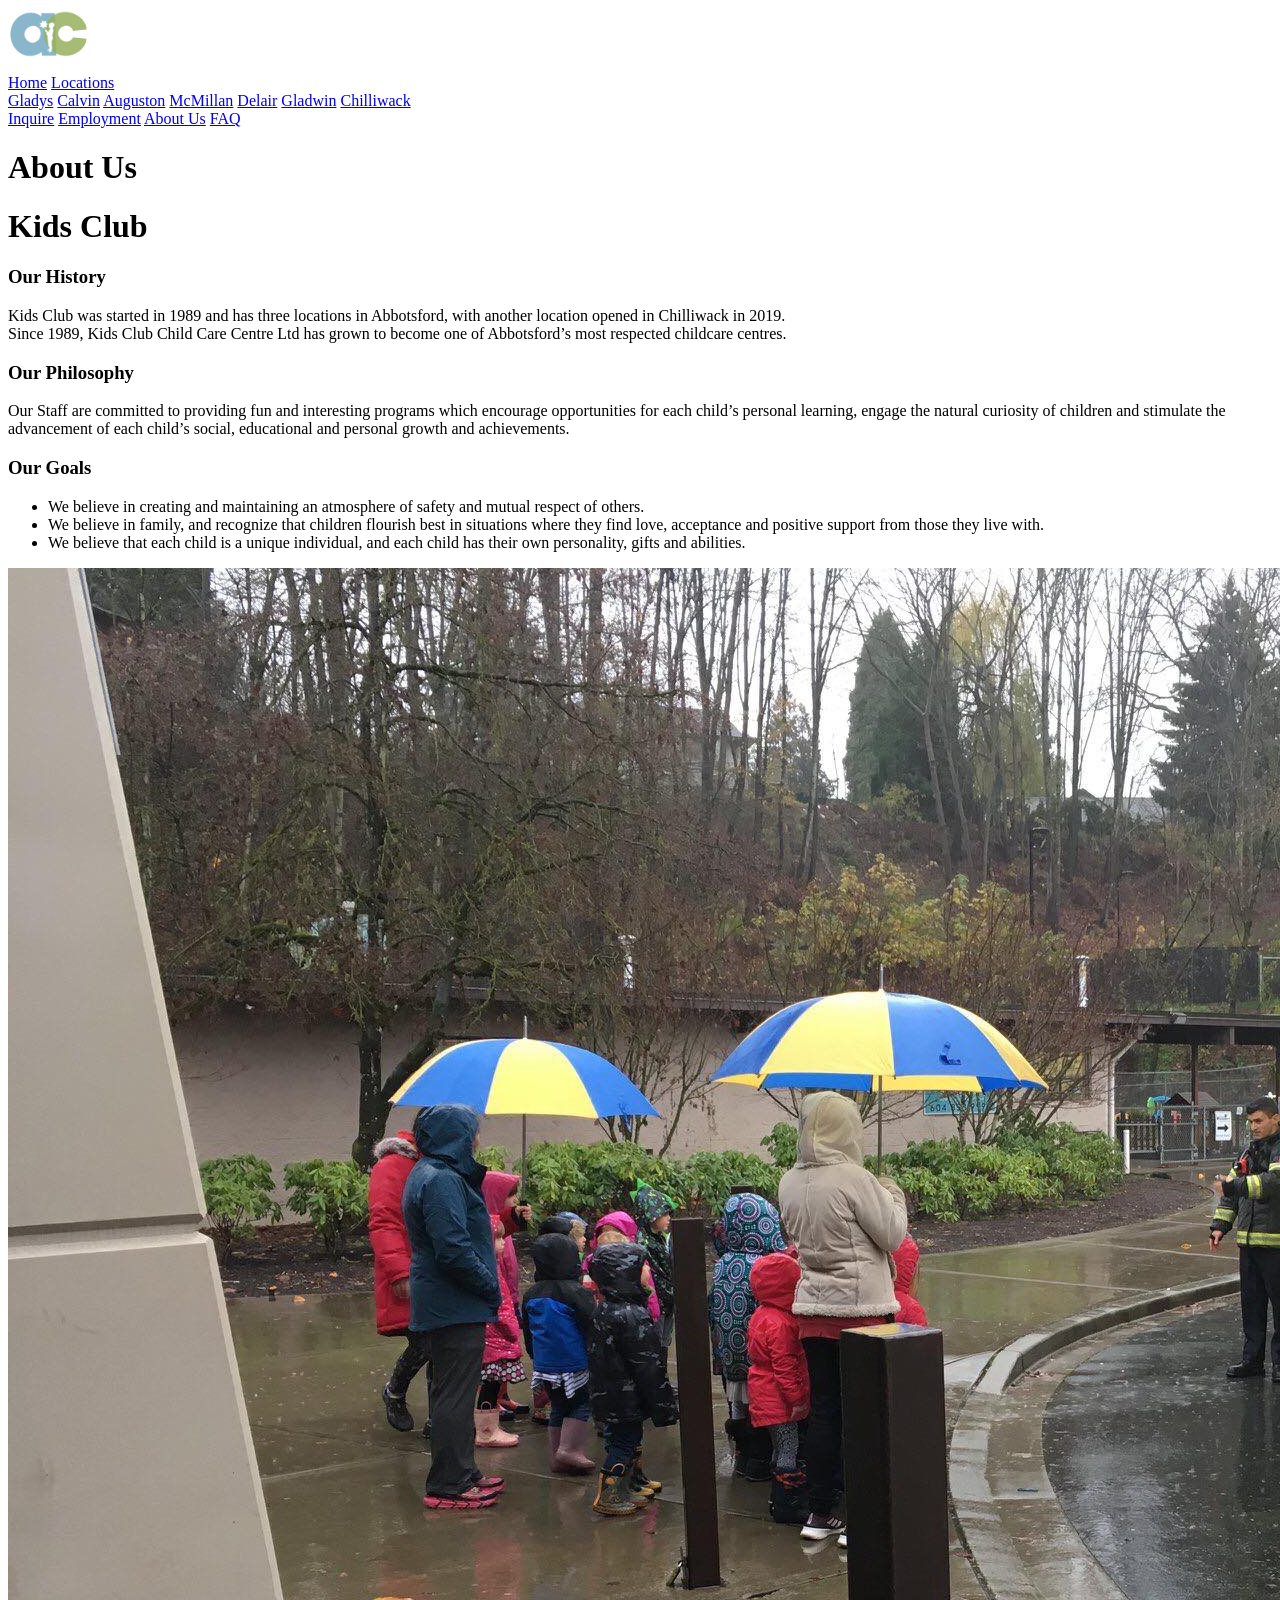
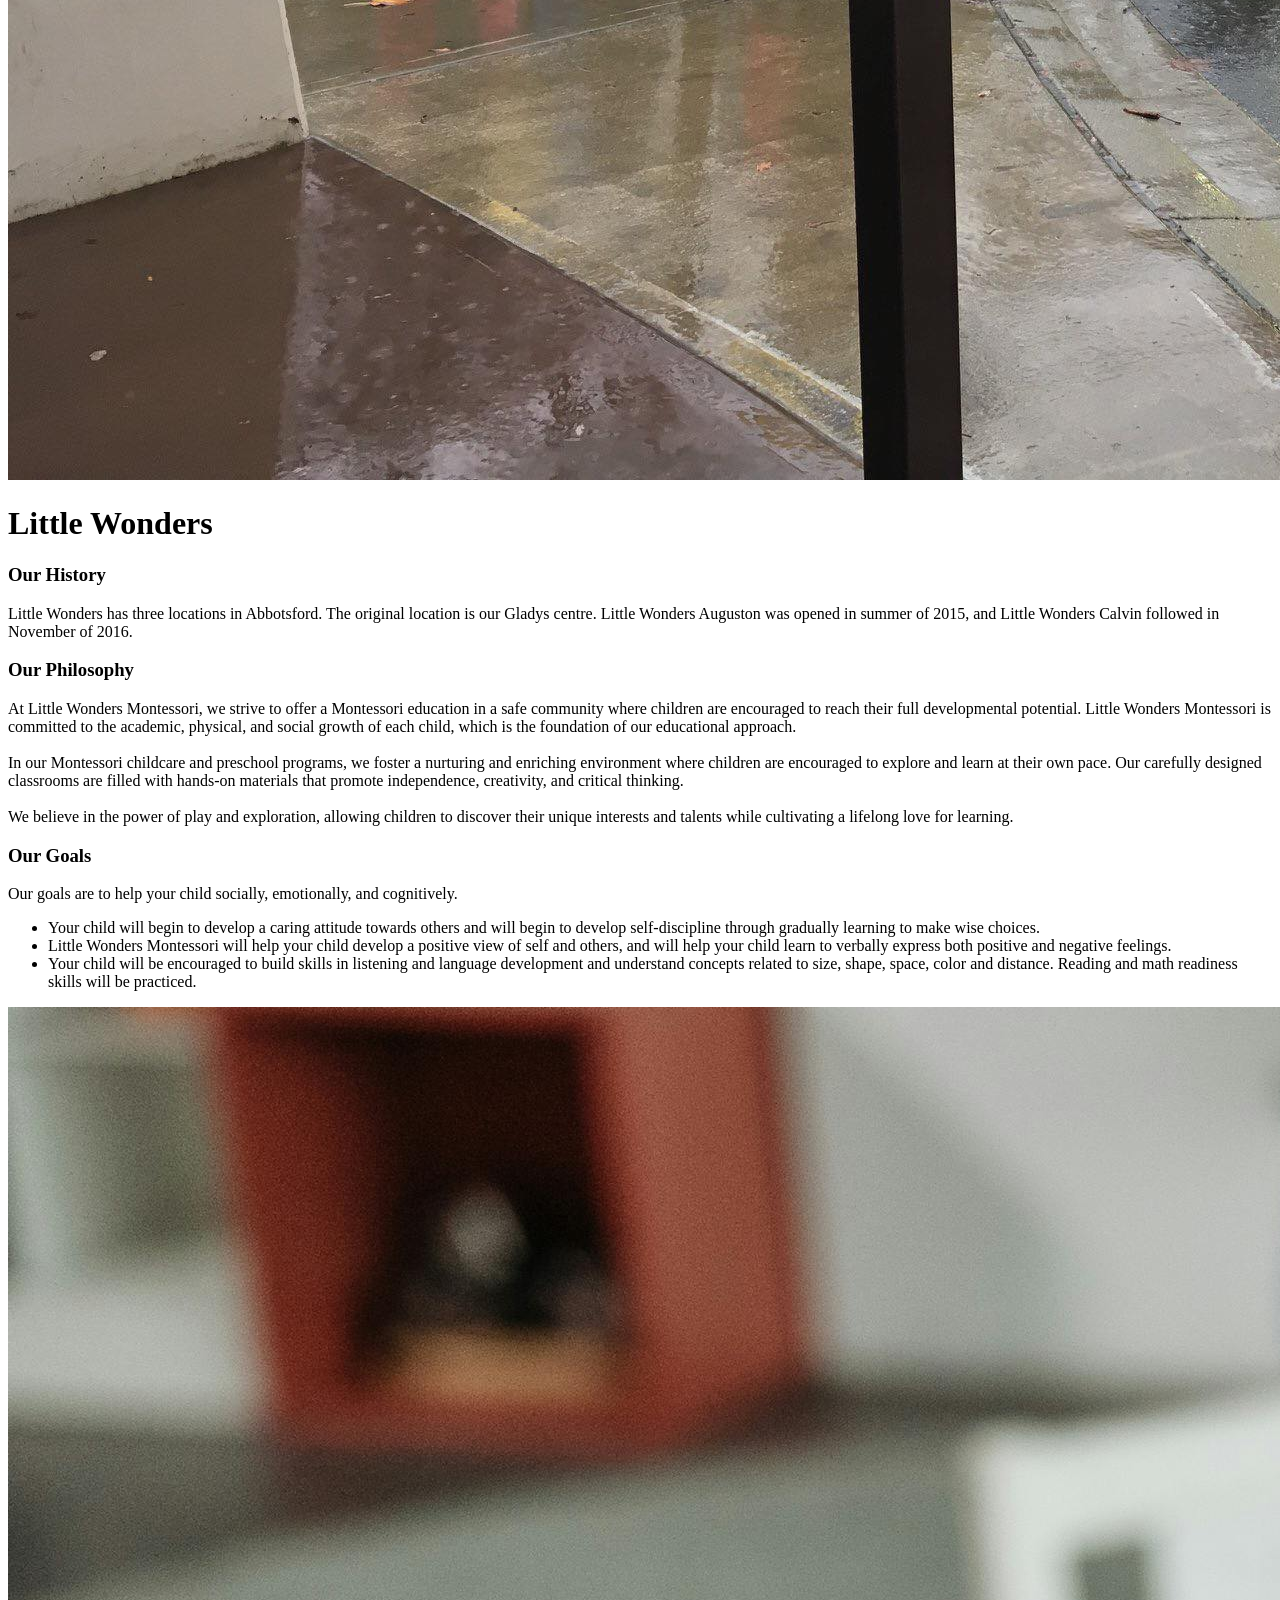
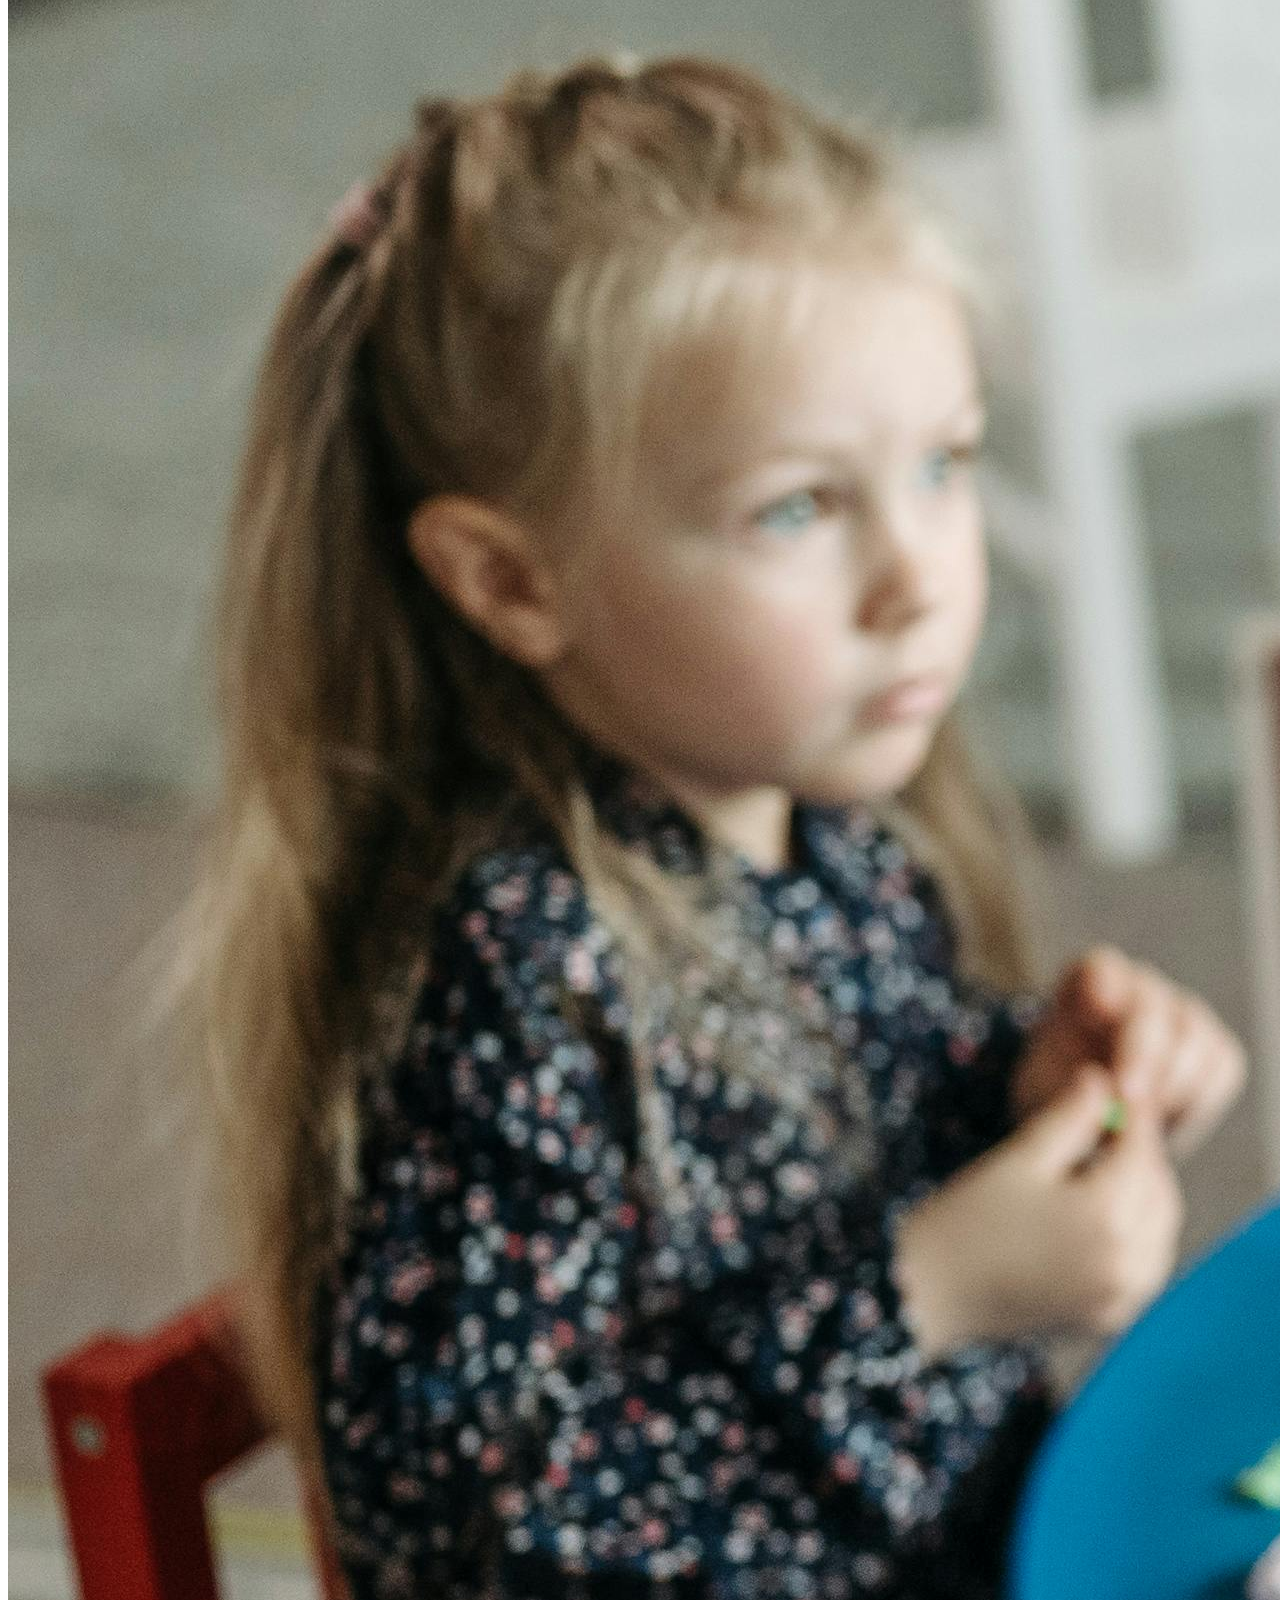
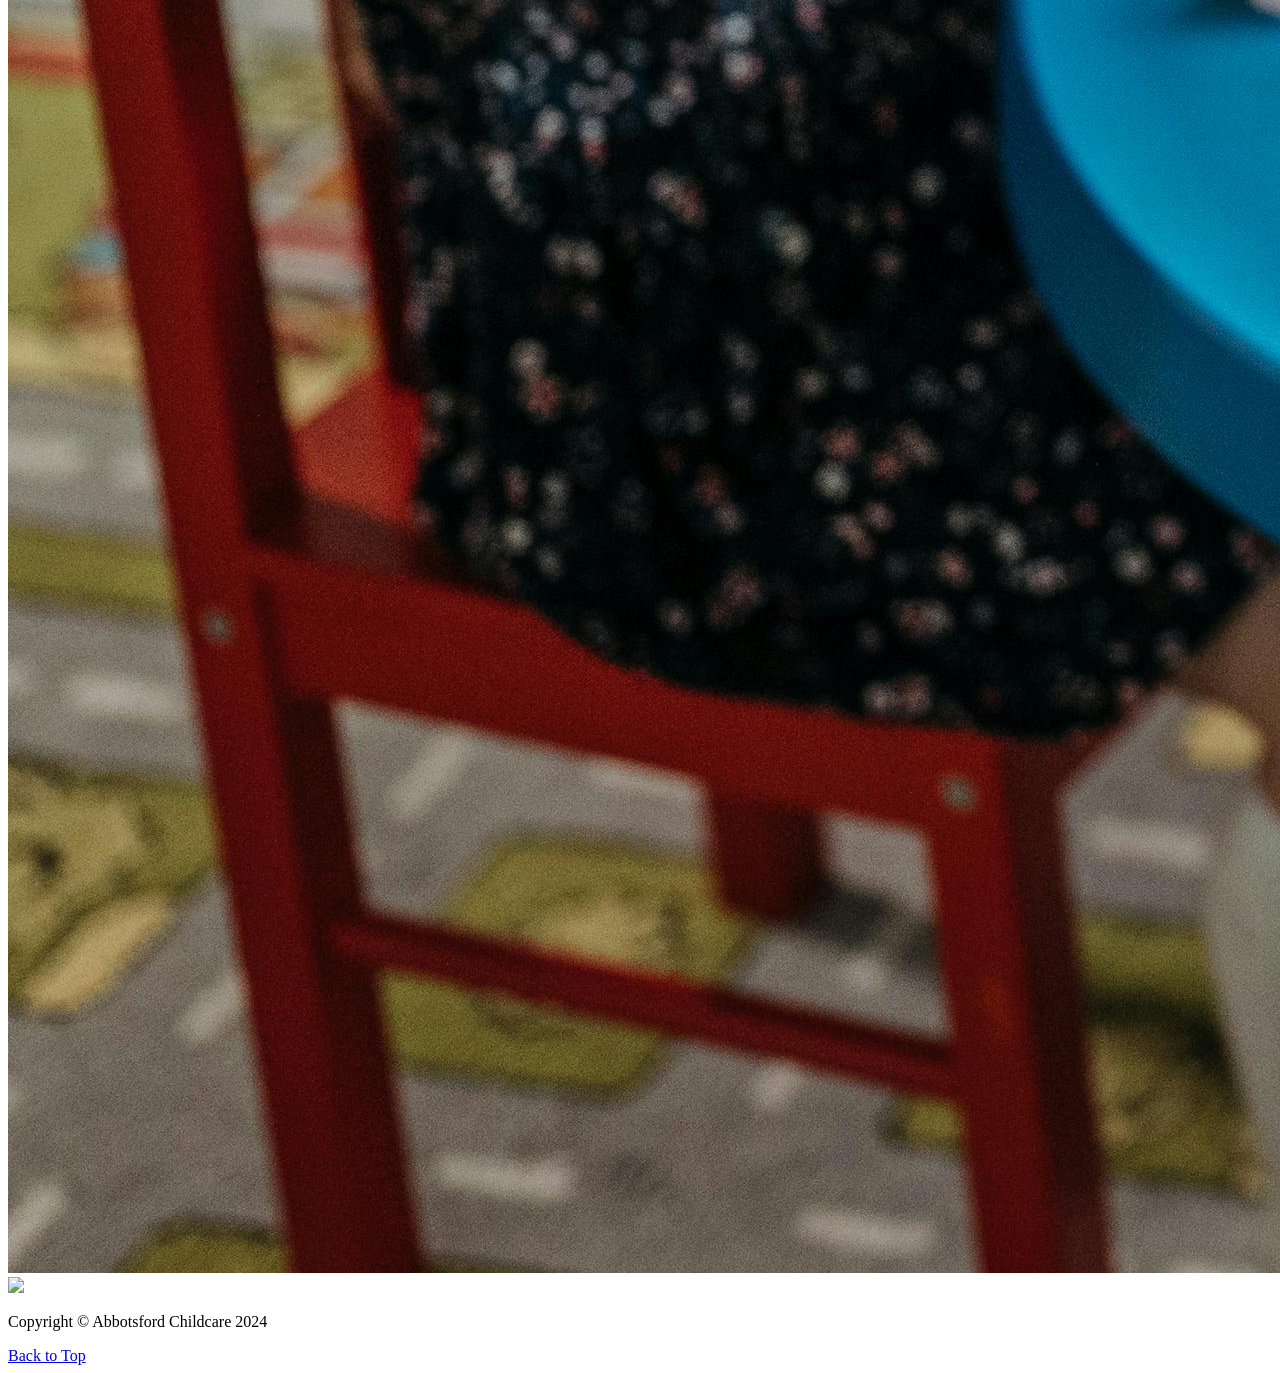
==== pages/about.html @ 4804ef04 "Add files via upload" ====
<!DOCTYPE html>
<html lang="en">
<head>
    <meta charset="UTF-8">
    <meta name="viewport" content="width=device-width, initial-scale=1.0">
    <link rel="stylesheet" href="../style.css">
    <title>About | Abbotsford Childcare</title>
</head>
<body id="top">
<script src="script.js"></script>
<style>
    @import url('https://fonts.googleapis.com/css2?family=Love+Ya+Like+A+Sister&display=swap');
</style>
    
<div class="page-header">
    <nav>
        <a href="../../index.html"><img src="../../images/logo.png" class="logo"></a>
        <div class="links">
            <a href="../index.html">Home</a>
            <a href="locations.html" class="dropdown-heading">Locations<img src="../images/dropdown.svg"></a>
            
            <div class="dropdown-links">
                <a href="locations/gladys.html" style="padding-top:0px">Gladys</a>
                <a href="locations/calvin.html">Calvin</a>
                <a href="locations/auguston.html">Auguston</a>
                <a href="locations/mcmillan.html">McMillan</a>
                <a href="locations/delair.html">Delair</a>
                <a href="locations/gladwin.html">Gladwin</a>
                <a href="locations/chilliwack.html">Chilliwack</a>
            </div>
    
            <a href="inquire.html">Inquire</a>
            <a href="employment.html">Employment</a>
            <a href="about.html">About Us</a>
            <a style="padding-right:0px;" href="faq.html">FAQ</a>
    
        </div>
    </nav>
    <div class="page-header-text">
        <h1>About Us</h1>
    </div>
    </div>

<main>
    <div class="about-us-wrapper">
    <div class="about-us-section">
        <div class="about-us-section-text">
            <h1>Kids Club</h1>
            <h3>Our History</h3>
            <p>Kids Club was started in 1989 and has three locations in Abbotsford, with another location opened in Chilliwack in 2019.<br>Since 1989, Kids Club Child Care Centre Ltd has grown to become one of Abbotsford’s most respected childcare centres.<br></p>
            <h3>Our Philosophy</h3>
            <p>Our Staff are committed to providing fun and interesting programs which encourage opportunities for each child’s personal learning, engage the natural curiosity of children and stimulate the advancement of each child’s social, educational and personal growth and achievements.</p>
            <h3>Our Goals</h3>
            <ul>
                <li>We believe in creating and maintaining an atmosphere of safety and mutual respect of others.</li>
                <li>We believe in family, and recognize that children flourish best in situations where they find love, acceptance and positive support from those they live with.</li>
                <li>We believe that each child is a unique individual, and each child has their own personality, gifts and abilities.</li>
            </ul>
        </div>
        <img src="../images/gladys1.jpg">
    </div>

    <div class="about-us-section left">
        <div class="about-us-section-text">
            <h1>Little Wonders</h1>
            <h3>Our History</h3>
            <p>Little Wonders has three locations in Abbotsford.  The original location is our Gladys centre.  Little Wonders Auguston was opened in summer of 2015, and Little Wonders Calvin followed in November of 2016.</p>
            <h3>Our Philosophy</h3>
            <p>At Little Wonders Montessori, we strive to offer a Montessori education in a safe community where children are encouraged to reach their full developmental potential. Little Wonders Montessori is committed to the academic, physical, and social growth of each child, which is the foundation of our educational approach.<br><br>
                In our Montessori childcare and preschool programs, we foster a nurturing and enriching environment where children are encouraged to explore and learn at their own pace. 
                Our carefully designed classrooms are filled with hands-on materials that promote independence, creativity, and critical thinking.<br><br> 
                We believe in the power of play and exploration, allowing children to discover their unique interests and talents while cultivating a lifelong love for learning.
            </p>
            <h3>Our Goals</h3>
            <p>Our goals are to help your child socially, emotionally, and cognitively.</p>
            <ul>
                <li>Your child will begin to develop a caring attitude towards others and will begin to develop self-discipline through gradually learning to make wise choices.</li>
                <li>Little Wonders Montessori will help your child develop a positive view of self and others, and will help your child learn to verbally express both positive and negative feelings.</li>
                <li>Your child will be encouraged to build skills in listening and language development and understand concepts related to size, shape, space, color and distance. Reading and math readiness skills will be practiced.</li>
            </ul>
        </div>
        <img src="../images/kidsplaying2.jpg">
    </div>
    </div>
</main>

<footer>
    <a href="index.html"><img src="images/logo.png" class="logo"></a>
    <p>Copyright &copy; Abbotsford Childcare 2024</p>
    <a href="index.html#top">Back to Top</a>
</footer>
</body>
</html>
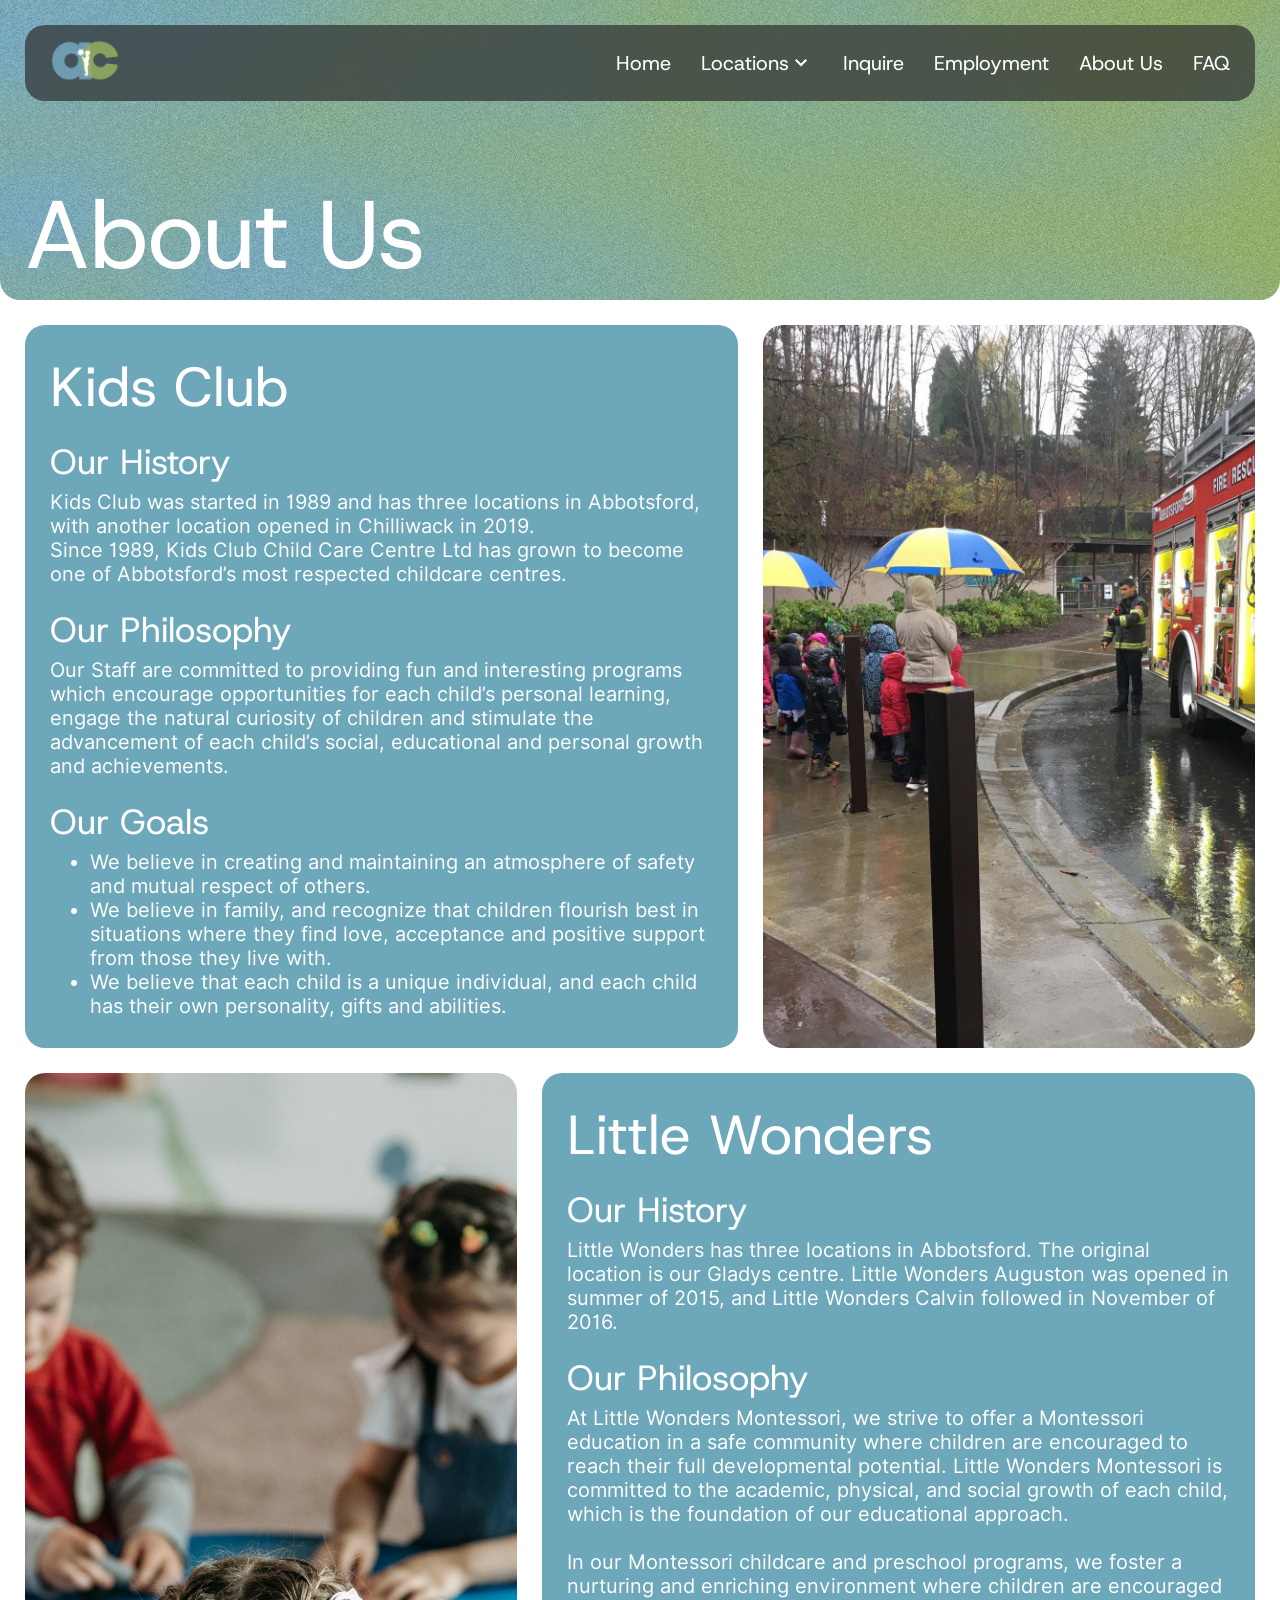
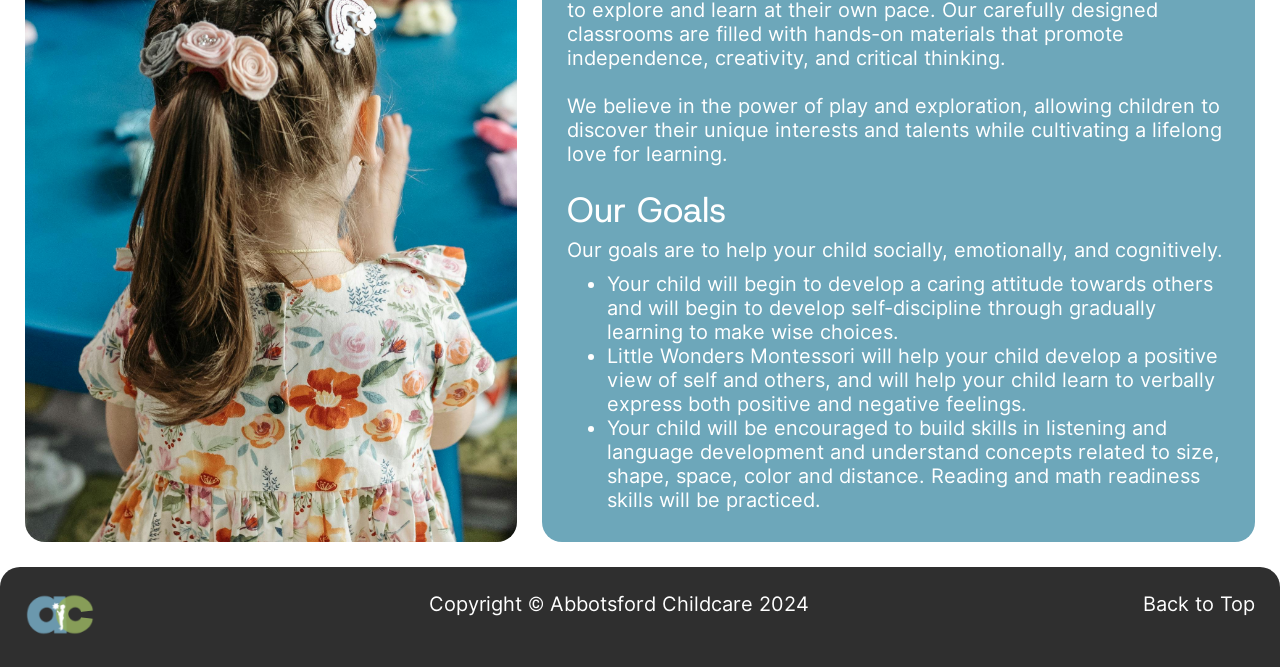
==== commit 1a938abf: "Add files via upload" ====
--- a/pages/about.html
+++ b/pages/about.html
@@ -5,9 +5,10 @@
     <meta name="viewport" content="width=device-width, initial-scale=1.0">
     <link rel="stylesheet" href="../style.css">
     <title>About | Abbotsford Childcare</title>
+    <link rel="icon" type="image/x-icon" href="../images/favicon.ico">
 </head>
 <body id="top">
-<script src="script.js"></script>
+<script src="../script.js"></script>
 <style>
     @import url('https://fonts.googleapis.com/css2?family=Love+Ya+Like+A+Sister&display=swap');
 </style>
@@ -35,6 +36,14 @@
             <a style="padding-right:0px;" href="faq.html">FAQ</a>
     
         </div>
+        <div class="mobile-nav">
+            <div class="x" onclick="xAnimation()">
+                <div class="bar" id="bar1">
+                </div>
+                <div class="bar" id="bar2">
+                </div>
+            </div>
+        </div>
     </nav>
     <div class="page-header-text">
         <h1>About Us</h1>
@@ -42,15 +51,65 @@
     </div>
 
 <main>
+    <div id="mobile">
+        <a href="../index.html">
+            <h1>Home</h1>
+        </a>
+        <div class="dropdown-heading-mobile" onclick="mobileDropdown();"><a>
+                <h1>Locations</h1>
+            </a><img src="../images/dropdown.svg"></div>
+        <div class="dropdown-links-mobile">
+            <a href="locations.html" style="padding-top:0px">
+                <h2>All Locations</h2>
+            </a>
+            <hr>
+            <a href="locations/gladys.html" style="padding-top:0px">
+                <h2>Gladys</h2>
+            </a>
+            <a href="locations/calvin.html">
+                <h2>Calvin</h2>
+            </a>
+            <a href="locations/auguston.html">
+                <h2>Auguston</h2>
+            </a>
+            <a href="locations/mcmillan.html">
+                <h2>McMillan</h2>
+            </a>
+            <a href="locations/delair.html">
+                <h2>Delair</h2>
+            </a>
+            <a href="locations/gladwin.html">
+                <h2>Gladwin</h2>
+            </a>
+            <a href="locations/chilliwack.html">
+                <h2>Chilliwack</h2>
+            </a>
+        </div>
+
+        <a href="inquire.html">
+            <h1>Inquire</h1>
+        </a>
+        <a href="employment.html">
+            <h1>Employment</h1>
+        </a>
+        <a href="about.html">
+            <h1>About Us</h1>
+        </a>
+        <a href="faq.html" style="padding-right:0px;">
+            <h1>FAQs</h1>
+        </a>
+    </div>
+
+
     <div class="about-us-wrapper">
     <div class="about-us-section">
         <div class="about-us-section-text">
             <h1>Kids Club</h1>
-            <h3>Our History</h3>
+            <h2>Our History</h2>
             <p>Kids Club was started in 1989 and has three locations in Abbotsford, with another location opened in Chilliwack in 2019.<br>Since 1989, Kids Club Child Care Centre Ltd has grown to become one of Abbotsford’s most respected childcare centres.<br></p>
-            <h3>Our Philosophy</h3>
+            <h2>Our Philosophy</h2>
             <p>Our Staff are committed to providing fun and interesting programs which encourage opportunities for each child’s personal learning, engage the natural curiosity of children and stimulate the advancement of each child’s social, educational and personal growth and achievements.</p>
-            <h3>Our Goals</h3>
+            <h2>Our Goals</h2>
             <ul>
                 <li>We believe in creating and maintaining an atmosphere of safety and mutual respect of others.</li>
                 <li>We believe in family, and recognize that children flourish best in situations where they find love, acceptance and positive support from those they live with.</li>
@@ -63,15 +122,15 @@
     <div class="about-us-section left">
         <div class="about-us-section-text">
             <h1>Little Wonders</h1>
-            <h3>Our History</h3>
+            <h2>Our History</h2>
             <p>Little Wonders has three locations in Abbotsford.  The original location is our Gladys centre.  Little Wonders Auguston was opened in summer of 2015, and Little Wonders Calvin followed in November of 2016.</p>
-            <h3>Our Philosophy</h3>
+            <h2>Our Philosophy</h2>
             <p>At Little Wonders Montessori, we strive to offer a Montessori education in a safe community where children are encouraged to reach their full developmental potential. Little Wonders Montessori is committed to the academic, physical, and social growth of each child, which is the foundation of our educational approach.<br><br>
                 In our Montessori childcare and preschool programs, we foster a nurturing and enriching environment where children are encouraged to explore and learn at their own pace. 
                 Our carefully designed classrooms are filled with hands-on materials that promote independence, creativity, and critical thinking.<br><br> 
                 We believe in the power of play and exploration, allowing children to discover their unique interests and talents while cultivating a lifelong love for learning.
             </p>
-            <h3>Our Goals</h3>
+            <h2>Our Goals</h2>
             <p>Our goals are to help your child socially, emotionally, and cognitively.</p>
             <ul>
                 <li>Your child will begin to develop a caring attitude towards others and will begin to develop self-discipline through gradually learning to make wise choices.</li>
@@ -85,9 +144,9 @@
 </main>
 
 <footer>
-    <a href="index.html"><img src="images/logo.png" class="logo"></a>
+    <a href="index.html"><img src="../images/logo.png" class="logo"></a>
     <p>Copyright &copy; Abbotsford Childcare 2024</p>
-    <a href="index.html#top">Back to Top</a>
+    <a href="#top">Back to Top</a>
 </footer>
 </body>
 </html>
--- a/style.css
+++ b/style.css
@@ -0,0 +1,1266 @@
+@import url('https://fonts.googleapis.com/css2?family=Host+Grotesk:ital,wght@0,300..800;1,300..800&display=swap');
+
+* {
+    box-sizing: border-box;
+}
+
+:root {
+    transition: all 0.2s;
+}
+
+body {
+    margin: 0px;
+    overflow-x: hidden;
+
+}
+
+@font-face {
+    font-family: Oswald;
+    src: url(fonts/Oswald-Light.ttf);
+}
+
+@font-face {
+    font-family: OpenSans;
+    src: url(fonts/OpenSans-Regular.ttf);
+}
+
+@font-face {
+    font-family: Inter;
+    src: url(fonts/Inter-Regular.otf);
+}
+
+@font-face {
+    font-family: Inter-Bold;
+    src: url(fonts/Inter-Medium.otf);
+}
+
+@font-face {
+    font-family: Josefin;
+    src: url(fonts/JosefinSans-Light.ttf);
+}
+
+
+.host-grotesk {
+    font-family: "Host Grotesk", sans-serif;
+    font-optical-sizing: auto;
+    font-style: normal;
+}
+
+
+summary {
+    list-style-type: none;
+    display: flex;
+    align-items: center;
+    width: auto;
+    justify-content: space-between;
+    line-height: 1.1em;
+
+}
+
+summary:hover {
+    cursor: pointer;
+}
+
+details {
+    padding: 15px;
+    background-color: #6da7ba;
+    border-radius: 20px;
+    color: white;
+}
+
+details>summary>span {
+    transition: transform 0.2s;
+}
+
+details[open]>summary>span {
+    transform: rotate(270deg);
+    font-size: 35px;
+}
+
+details:not([open])>summary>span {
+    transform: rotate(180deg);
+    font-size: 35px;
+
+}
+
+footer hr {
+    width: 100%;
+    border: none;
+    border-top: solid 3px rgba(255, 255, 255, 0.1);
+    border-radius: 3px;
+    margin: 15px;
+}
+
+hr {
+    width: 100%;
+    margin: 0px;
+}
+
+h1 {
+    font-family: "Host Grotesk", sans-serif;
+    font-size: 55px;
+    margin-top: 0px;
+    margin-bottom: 15px;
+    font-weight: 400;
+}
+
+h2 {
+    margin-top: 15px;
+    font-weight:300;
+}
+
+h2,
+summary,
+label {
+    font-family: "Host Grotesk", sans-serif;
+    font-size: 35px;
+    margin-bottom: 0px;
+    font-weight: 400;
+}
+
+form {
+    display: flex;
+    flex-direction: column;
+}
+
+input,
+textarea,
+select {
+    border: solid 2px black;
+    padding: 15px;
+    border-radius: 15px;
+    font-size: 20px;
+    font-family: Inter;
+}
+
+textarea {
+    resize: none;
+}
+
+h3 {
+    font-family: "Host Grotesk", sans-serif;
+    font-size: 25px;
+    margin-top: 15px;
+    margin-bottom: 0px;
+}
+
+p,
+ul {
+    font-family: Inter;
+    font-size: 20px;
+    margin-top: 5px;
+    margin-bottom: 5px;
+    display: flex;
+}
+
+ul {
+    flex-direction: column;
+}
+
+a {
+    font-family: Inter;
+    font-size: 20px;
+    transition: all 0.2s;
+    text-decoration: none;
+    color: #007bff;
+}
+
+div.location-contact>p>a:hover {
+    text-decoration: underline;
+}
+
+button {
+    font-family: Inter;
+    font-size: 1.25em;
+    color: white;
+    padding: 10px;
+    border: none;
+    border-radius: 10px;
+    transition: all 0.2s;
+}
+
+button:hover {
+    cursor: pointer;
+}
+
+nav {
+    display: flex;
+    flex-direction: row;
+    justify-content: space-between;
+    background-color: rgba(47, 47, 47, 0.7);
+    backdrop-filter: blur(8px);
+    border-radius: 20px;
+    align-items: center;
+    padding: 5px;
+    padding-left: 25px;
+    padding-right: 25px;
+    width: 100%;
+    z-index: 5;
+    position: relative;
+}
+
+nav+a {
+    height: 70px;
+}
+
+div.mobile-nav {
+    display: none;
+    width: 30px;
+    height: 30px;
+    flex-direction: column;
+    justify-content: center;
+    align-items: center;
+}
+
+img.logo {
+    height: 45px;
+
+}
+
+div.links {
+    display: flex;
+    flex-direction: row;
+
+}
+
+div.links>a {
+    padding: 20px;
+    padding-right: 15px;
+    padding-left: 15px;
+    color: white;
+    font-family: "Host Grotesk", sans-serif;
+}
+
+div.links>a:hover {
+    text-decoration: underline;
+    cursor: pointer;
+}
+
+main {
+    padding: 25px;
+}
+
+div.locations-container {
+    display: flex;
+    flex-direction: row;
+    flex-wrap: wrap;
+    justify-content: space-between;
+    gap: 25px;
+}
+
+div.locations-container a:hover {
+    text-decoration: none;
+}
+
+div.location {
+    background-color: #6da7ba;
+    border-radius: 20px;
+    display: flex;
+    flex-direction: row;
+    height: 350px;
+    width: 800px;
+    max-width: 800px;
+}
+
+div.location-content {
+    color: white;
+    padding: 15px;
+    display: flex;
+    flex-direction: column;
+    align-items: flex-start;
+    justify-content: center;
+    gap: 10px;
+}
+
+.location-content h2 {
+    font-size: 2.5em;
+    margin-top: 0px;
+}
+
+div.location-contact>p {
+    flex-wrap: wrap;
+
+}
+
+div.location-content h3 {
+    text-decoration: none;
+    margin-top: 0px;
+}
+
+.location-image {
+    width: 350px;
+    object-fit: cover;
+    border-top-left-radius: 20px;
+    border-bottom-left-radius: 20px;
+    height: 100%;
+    display: flex;
+    flex-direction: row;
+    justify-content: flex-start;
+    align-items: flex-end;
+}
+
+img.location-company {
+    position: relative;
+    width: 140px;
+    background-color: white;
+    padding: 5px;
+    border-radius: 10px;
+    position: absolute;
+    margin: 10px;
+}
+
+div.location-info {
+    display: flex;
+    flex-direction: column;
+    width: 60%;
+    margin-right: 25px;
+    background-color: #6da7ba;
+    padding: 25px;
+    border-radius: 20px;
+    height: max-content;
+    color: white;
+}
+
+.location-info a {
+    color: white;
+}
+
+div.location-info>h2:first-child {
+    margin-top: 0px;
+}
+
+div.location-buttons-group {
+    display: flex;
+    flex-direction: row;
+    gap: 15px;
+}
+
+div.location-buttons {
+    display: flex;
+    flex-direction: row;
+    gap: 25px;
+}
+
+button,
+input[type="submit"] {
+    background-color: white;
+    border: solid 2px black;
+    color: black;
+    box-shadow: 5px 5px 0px black;
+
+}
+
+button:hover,
+button:focus,
+input[type="submit"]:hover {
+    box-shadow: 10px 10px 0px black;
+    transform: scale(1.025);
+}
+
+input[type="submit"] {
+    width: fit-content;
+    transition: all 0.2s;
+}
+
+
+div.location-images {
+    width: 40%;
+    display: flex;
+    flex-direction: column;
+    gap: 25px;
+}
+
+div.location-images>img,
+iframe {
+    width: 100%;
+    border-radius: 20px;
+}
+
+
+
+div.location-wrapper {
+    display: flex;
+    flex-direction: row;
+    width: 100%;
+}
+
+div.slide-image {
+    width: inherit;
+    height: inherit;
+    box-sizing: border-box;
+    display: flex;
+    align-items: flex-end;
+    border-radius: 20px;
+    margin-left: 0px;
+}
+
+div.slide-image>h2 {
+    bottom: 0px;
+    height: auto;
+    padding: 10px;
+    width: 100%;
+    background-color: rgba(47, 47, 47, 0.7);
+    backdrop-filter: blur(3px);
+    color: white;
+    box-sizing: border-box;
+    border-radius: 20px;
+}
+
+div.slide {
+    width: calc(50vw - 33px);
+    height: calc(100% - 45px);
+    display: flex;
+    flex-direction: column;
+    position: relative;
+    transition: margin-left 0.2s;
+    margin-right: 25px;
+}
+
+div.slider {
+    transition: all 0.2s;
+    display: flex;
+    flex-direction: row;
+    width: 50%;
+    height: 100%;
+    z-index: 1;
+
+}
+
+div.slider-dots {
+    width: auto;
+    display: flex;
+    flex-direction: row;
+    gap: 5px;
+}
+
+div.slider-dots span.active {
+    background-color: rgba(47, 47, 47, 1);
+    width: 40px;
+}
+
+div.slider-dots span {
+    transition: all 0.2s;
+    width: 15px;
+    height: 15px;
+    border-radius: 15px;
+    background-color: rgba(47, 47, 47, 0.7);
+}
+
+div.slider-wrapper {
+    width: 50%;
+    height: inherit;
+    z-index: 1;
+    display: flex;
+    align-items: flex-end;
+}
+
+.slider-pos {
+    position: absolute;
+}
+
+div.slider-buttons {
+    gap: 25px;
+    width: calc(50% - 30px);
+    display: flex;
+    flex-direction: row;
+    align-items: flex-start;
+    justify-content: center;
+    z-index: 2;
+    position: absolute;
+}
+
+div.slider-buttons>button {
+    display: flex;
+    flex-direction: column;
+    justify-content: center;
+    align-items: center;
+    padding: 25px;
+    border-radius: 80px;
+    height: 80px;
+    width: 80px;
+}
+
+div.slide>h2 {
+    margin-top: 5px;
+}
+
+
+div.page-header {
+    display: flex;
+    flex-direction: column;
+    justify-content: space-between;
+    height: 100%;
+    min-height: 300px;
+    background-image: url(../../images/greenblue.jpg);
+    background-size: 100%;
+    background-position: 10% 15%;
+    border-bottom-left-radius: 20px;
+    border-bottom-right-radius: 20px;
+    padding: 25px;
+}
+
+div.page-header-text {
+    display: flex;
+    flex-direction: column;
+    justify-content: center;
+    width: 100%;
+    height: calc(100% - 66px);
+}
+
+div.page-header-text>h1 {
+    font-size: 6em;
+    margin-bottom: 0px;
+    font-weight: 400;
+    line-height: 80px;
+}
+
+div.page-header-text>h2 {
+    margin-top: 10px;
+    color: white;
+    font-weight: 300;
+}
+
+div.page-header-text>h1,
+div.page-header-text>p {
+    color: white;
+    display: flex;
+}
+
+@keyframes slideMove {
+    from {
+        margin-left: 0px
+    }
+
+    to {
+        margin-left: -520px
+    }
+}
+
+.slideAnimation {
+    animation-name: slideMove;
+    animation-duration: 0.5s;
+    transition: all 0.5s;
+}
+
+div.companies {
+    display: flex;
+    flex-direction: row;
+    align-items: center;
+    justify-content: space-between;
+    padding: 50px;
+    width: 100%;
+    box-sizing: border-box;
+}
+
+div.companies>div.info {
+    width: 500px;
+
+}
+
+div.companies>div.info-pics {
+    display: flex;
+    flex-direction: row;
+    gap: 75px;
+}
+
+div.companies>div.info-pics>img {
+    width: 350px;
+}
+
+div.services {
+    background-color: #2F2F2F;
+    color: white;
+    margin-bottom: 0px;
+    padding: 50px;
+}
+
+div.stupid-header-wrapper {
+
+    height: inherit;
+    width: auto;
+    border-radius: 20px;
+}
+
+div.main-header {
+    height: 800px;
+    width: 100%;
+    background-image: url(images/greenblue.jpg);
+    background-size: 100%;
+    display: flex;
+    flex-direction: column;
+    color: white;
+    border-bottom-left-radius: 20px;
+    border-bottom-right-radius: 20px;
+    padding: 25px;
+}
+
+div.header-text {
+    display: flex;
+    flex-direction: column;
+    justify-content: center;
+    align-items: center;
+    height: 100%;
+    gap: 20px;
+    padding: 20px;
+    margin-top: -76px;
+    z-index: 1;
+    position: relative;
+}
+
+div.main-header>div>div>h1 {
+    font-size: 7em;
+    margin-bottom: 0px;
+    line-height: 110px;
+    font-family: "Host Grotesk", sans-serif;
+    color: white;
+    font-weight: 400;
+    text-align: center;
+}
+
+div.main-header>div>div>p {
+    font-size: 1.5em;
+    color: white;
+    text-align: center;
+    margin: 0px;
+}
+
+div.main-header>div>h2 {
+    font-size: 3em;
+
+    margin-top: 0px;
+}
+
+div.text-image {
+    display: flex;
+    flex-direction: row;
+    align-items: flex-start;
+    justify-content: center;
+    flex-wrap: wrap;
+    width: 100%;
+    height: 500px;
+}
+
+div.text-info {
+    display: flex;
+    flex-direction: column;
+    align-items: center;
+    align-self: center;
+    justify-content: center;
+    padding: 50px;
+    padding-top: 25px;
+    width: 50%;
+    height: inherit;
+    box-sizing: border-box;
+    min-width: 350px;
+}
+
+div.text-image>img {
+    width: 50%;
+    height: inherit;
+    object-fit: cover;
+    min-width: 350px;
+    border-radius: 20px;
+
+    height: calc(100% - 50px);
+}
+
+div.left {
+    flex-direction: row-reverse;
+}
+
+a.dropdown-heading {
+    display: flex;
+    flex-direction: row;
+    align-content: center;
+}
+
+div.dropdown-links:hover,
+a.dropdown-heading:hover+div.dropdown-links {
+    display: flex;
+    visibility: visible;
+    opacity: 1;
+}
+
+div.dropdown-links {
+    transition: all 0.2s;
+    opacity: 0;
+    visibility: hidden;
+    margin-top: 71px;
+    display: flex;
+    flex-direction: column;
+    padding: 20px;
+    padding-top: 0px;
+    position: absolute;
+    font-size: 16px;
+    margin-left: 81px;
+    background-color: rgba(47, 47, 47, 0.7);
+    backdrop-filter: blur(8px);
+    border-bottom-right-radius: 10px;
+    border-bottom-left-radius: 10px;
+}
+
+div.dropdown-links-mobile {
+    display: flex;
+    flex-direction: column;
+    visibility: hidden;
+    margin-top: -314px;
+    transition: all 0.2s;
+    opacity: 0;
+}
+
+div.dropdown-heading-mobile>a>h1 {
+    color: white;
+    margin: 0px;
+    transition: all 0.2s;
+    font-weight: 400;
+    font-size: 2em;
+    margin-top: -10px;
+}
+
+div.dropdown-heading-mobile {
+    display: flex;
+    flex-direction: row;
+    align-items: center;
+}
+
+
+div.dropdown-links-mobile>a>h2 {
+    font-weight: 400;
+    margin: 0px;
+    margin-left: -15px;
+    transition: all 0.2s;
+    color: white;
+    font-size: 1.5em;
+}
+
+div.dropdown-links>a {
+    color: white;
+    padding-top: 10px;
+    font-family: "Host Grotesk", sans-serif;
+
+}
+
+div.dropdown-links>a:hover {
+    text-decoration: underline;
+    cursor: pointer;
+}
+
+.blue {
+    color: #6da7ba;
+}
+
+.green {
+    color: #789b3f;
+}
+
+div.question {
+    display: flex;
+    flex-direction: row;
+    align-items: center;
+    justify-content: space-between;
+    border: solid 2px #6da7ba;
+    width: 700px;
+    padding: 10px;
+    border-radius: 6px;
+}
+
+div.question:hover {
+    cursor: pointer;
+}
+
+div.question>h2 {
+    margin: 0px;
+}
+
+div.question>span {
+    display: flex;
+    align-items: center;
+    justify-content: center;
+    font-size: 45px;
+    height: 20px;
+    width: 20px;
+}
+
+div.answer {
+    display: none;
+}
+
+footer {
+    background-color: #2F2F2F;
+    display: flex;
+    flex-direction: row;
+    justify-content: space-between;
+    width: calc(100% - 0px);
+    padding: 25px;
+    color: white;
+    border-top-right-radius: 20px;
+    border-top-left-radius: 20px;
+}
+
+footer h1 {
+    margin: 0px;
+    font-weight: 400;
+}
+
+footer a,
+footer p {
+    color: white;
+    margin: 0px;
+    text-align: center;
+}
+
+div.footer-content {
+    display: flex;
+    flex-direction: row;
+    justify-content: space-between;
+    align-items: flex-start;
+    gap: 50px;
+    width: 100%;
+    height: 100%;
+}
+
+div.footer-section-wrapper {
+    display: flex;
+    flex-direction: row;
+    gap: 25px;
+    align-items: flex-end;
+}
+
+div.footer-section-wrapper-row {
+    display: flex;
+    flex-direction: row;
+    justify-content: space-between;
+    gap: 50px;
+}
+
+div.footer-section>p,
+div.footer-section>h2 {
+    margin: 0px;
+}
+
+div.footer-section {
+    display: flex;
+    flex-direction: column;
+    gap: 5px;
+}
+
+div.footer-section div>a>img {
+    height: 40px;
+}
+
+footer img.logo {
+    height: 45px;
+}
+
+footer h2 {
+    line-height: 1.1em;
+}
+
+.vl {
+    max-height: 270px;
+    height: 100vh;
+    border-right: solid 3px rgba(255, 255, 255, 0.1);
+    border-radius: 3px;
+    width: 3px;
+    margin-left: -26px;
+    margin-right: -26px;
+}
+
+.faq-wrapper {
+    width: 100%;
+    display: flex;
+    flex-direction: row;
+    gap: 25px;
+}
+
+.faq-column {
+    display: flex;
+    flex-direction: column;
+    width: 50%;
+    gap: 25px;
+}
+
+.bar {
+    height: 2px;
+    width: 25px;
+    background-color: white;
+    transition: all 0.2s;
+    border-radius: 3px;
+}
+
+#bar1 {
+    margin-bottom: 9px;
+
+}
+
+div.x {
+    height: auto;
+    width: 25px;
+    display: flex;
+    flex-direction: column;
+    justify-content: space-between;
+    z-index: 5;
+
+    position: absolute;
+}
+
+#mobile {
+    opacity: 0;
+    visibility: hidden;
+    position: absolute;
+    top: 0px;
+    left: 0px;
+    padding: 15px;
+    margin: 0px;
+    height: 100vh;
+    width: 100vw;
+    display: flex;
+    flex-direction: column;
+    align-items: flex-start;
+    justify-content: center;
+    backdrop-filter: blur(8px);
+    background-color: rgba(47, 47, 47, 0.7);
+    transition: all 0.2s;
+    z-index: 4;
+    padding-top: 90px;
+}
+
+#mobile>a>h1 {
+    color: white;
+    font-size: 2em;
+    margin: 0px;
+    background: transparent;
+    margin-left: -10px;
+    transition: all 0.2s;
+    font-weight: 400;
+    margin-top: -10px;
+}
+
+div.about-us-wrapper {
+    display: flex;
+    flex-direction: column;
+    gap: 25px;
+    color: white;
+}
+
+.about-us-section {
+    display: flex;
+    flex-direction: row;
+    gap: 25px;
+}
+
+div.about-us-section-text>h1 {
+    margin: 0px;
+}
+
+div.about-us-section>img {
+    width: 40%;
+    border-radius: 20px;
+    object-fit: cover;
+}
+
+div.about-us-section-text {
+    display: flex;
+    flex-direction: column;
+    width: 60%;
+    padding: 25px;
+    background-color: #6da7ba;
+    border-radius: 20px;
+}
+
+form.inquire-form {
+    background-color: #6da7ba;
+    padding: 25px;
+    border-radius: 25px;
+    max-width: 800px;
+    width:100%;
+    display: flex;
+    flex-direction: column;
+    gap: 10px;
+    color: white;
+}
+
+form.inquire-form>div {
+    display: flex;
+    flex-direction: column;
+}
+
+div.employment-wrapper {
+    display: flex;
+    flex-direction: row;
+    gap: 25px
+}
+
+div.employment-content {
+    background-color: #6da7ba;
+    padding: 25px;
+    border-radius: 20px;
+    color: white;
+    display: flex;
+    flex-direction: column;
+    gap: 10px;
+    width:60%;
+}
+
+div.employment-content h1 {
+    font-weight: 400;
+    margin-bottom: 0px;
+    line-height: 1em;
+}
+
+.employment-image {
+    border-radius: 25px;
+    object-fit: cover;
+    width: 40%;
+
+}
+
+@media only screen and (max-width: 1210px) {
+    div.page-header-text>h1.little {
+        font-size: 5em;
+    }
+
+    div.employment-wrapper {
+        flex-direction: column;
+    }
+
+    div.employment-content, .employment-image {
+        width:100%;
+    }
+}
+
+@media only screen and (max-width: 1020px) {
+    div.page-header-text>h1.little {
+        font-size: 4em;
+    }
+
+    div.location-wrapper {
+        flex-wrap: wrap;
+        gap: 25px;
+    }
+
+    div.location-info {
+        width: 100%;
+        margin: 0px;
+    }
+}
+
+@media only screen and (max-width: 1000px) {
+    div.links {
+        display: none;
+    }
+
+    div.about-us-section-wrapper {
+        gap: 15px;
+    }
+
+    .about-us-section {
+        flex-wrap: wrap;
+        gap: 15px;
+    }
+
+    div.about-us-section-text {
+        width: 100%;
+    }
+
+    div.about-us-section>img {
+        width: 100%;
+    }
+
+}
+
+
+@media only screen and (max-width: 750px) {
+    main {
+        padding: 15px;
+
+    }
+
+    h1 {
+        line-height:50px;
+        font-weight: 400;
+    }
+
+    div.slider-buttons>button {
+        height: 60px;
+        width: 60px;
+    }
+
+    div.slider-buttons {
+        justify-content: space-evenly;
+        gap: 0px;
+        width: calc(100% - 31px);
+    }
+
+    div.page-header,
+    div.main-header {
+        padding: 15px;
+        border-radius: 0px;
+        border-bottom-right-radius: 15px;
+        border-bottom-left-radius: 15px;
+    }
+
+    div.main-header {
+        height: auto;
+
+    }
+
+    div.main-header>div>div>h1 {
+        font-size: 4em;
+        line-height: 60px;
+    }
+
+    h1 {
+        font-size: 3em;
+    }
+
+    div.page-header-text>h1 {
+        font-size: 4em;
+        line-height: 60px;
+    }
+
+    div.header-text {
+        margin-top: 0px;
+    }
+
+    summary {
+        font-size: 2em;
+    }
+
+    details {
+        border-radius: 15px;
+    }
+
+    div.text-image>img {
+        margin: 0px;
+        border-radius: 15px;
+    }
+
+    div.text-info,
+    div.text-image>img {
+        width: 100%;
+        height: auto;
+    }
+
+    div.text-info {
+        padding: 20px;
+        align-items: flex-start;
+        min-height: 256px;
+    }
+
+    div.text-image {
+        height: auto;
+    }
+
+    div.slider-wrapper {
+        width: 100%;
+        height: 300px;
+    }
+
+    div.slider {
+
+        width: 100%;
+    }
+
+    div.slide {
+        height: calc(100% - 65px);
+        width: calc(100vw - 30px);
+    }
+
+    div.slide-image {
+        height: 300px;
+    }
+
+    div.slider-pos {
+        position: relative;
+    }
+
+    .faq-wrapper {
+        flex-direction: column;
+        gap: 15px;
+    }
+
+    details {
+        width: 100%;
+    }
+
+    div.mobile-nav {
+        display: flex;
+    }
+
+    nav {
+        padding: 5px;
+        padding-right: 10px;
+        padding-left: 10px;
+        position: relative;
+    }
+
+    div.location {
+        flex-direction: column;
+        height: max-content;
+        border-radius: 15px;
+        width: 100%;
+    }
+
+    .location-image {
+        width: 100%;
+        border-radius: 0px;
+        border-top-left-radius: 15px;
+        border-top-right-radius: 15px;
+    }
+
+    div.location-wrapper {
+        gap: 15px;
+    }
+
+    div.location-images {
+        width: 100%;
+
+    }
+
+    div.location-images>img {
+        width: 100%;
+        min-width: 100%;
+    }
+
+    div.location-info {
+        padding: 15px;
+    }
+
+    div.location-buttons {
+        flex-wrap: wrap;
+        gap: 15px;
+    }
+
+    div.location-buttons>div>a>button {
+        font-size: 1em;
+    }
+
+    div.locations-container {
+        gap: 15px;
+    }
+
+    div.faq-column {
+        width: 100%;
+        gap: 15px;
+    }
+
+    footer {
+        padding: 15px;
+    }
+
+    div.employ > h1 {
+        font-size:3.5em;
+    }
+}
+
+@media only screen and (max-width: 750px) {
+    div.page-header-text>h1.little {
+        font-size: 3em;
+        line-height: 1em;
+    }
+
+    div.page-header-text>h2 {
+        line-height: 1em;
+    }
+}
